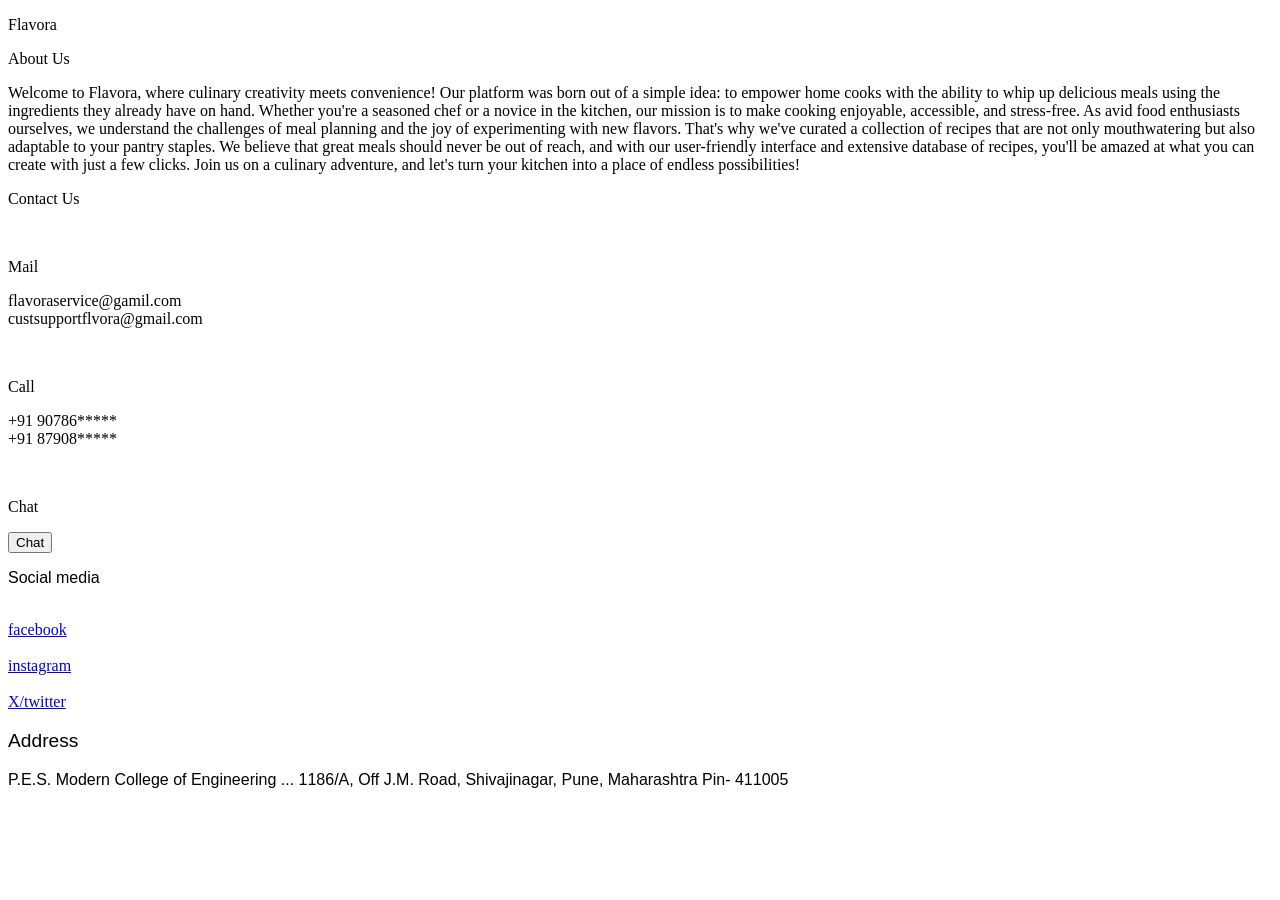
==== About/about.html @ e294f05e "Update about.html" ====
<!DOCTYPE html>
<html>
    <head>
        <title>Contact us</title>
       <link rel="stylesheet" href="styles/contactus.css">
    </head>
    <body>
        <div class="panel">
            <p class="title">
                Flavora
            </p>
        </div>
        <div class="background">
            <div class="aboutus">
                <p class="about-title"> About Us</p>
                <p class="para">Welcome to Flavora, where culinary creativity meets convenience! Our platform was born out of a simple idea: to empower home cooks with the ability to whip up delicious meals using the ingredients they already have on hand. Whether you're a seasoned chef or a novice in the kitchen, our mission is to make cooking enjoyable, accessible, and stress-free. As avid food enthusiasts ourselves, we understand the challenges of meal planning and the joy of experimenting with new flavors. That's why we've curated a collection of recipes that are not only mouthwatering but also adaptable to your pantry staples. We believe that great meals should never be out of reach, and with our user-friendly interface and extensive database of recipes, you'll be amazed at what you can create with just a few clicks. Join us on a culinary adventure, and let's turn your kitchen into a place of endless possibilities!</p>
            </div>
            <p class="Contact">
                Contact Us
            </p>
            <div class="board">
                <div class="chat"> 
                    <div class="image-conatiner"><img class="image" src="images/download.png" alt=""></div>
                    <p class="desc1">
                        Mail 
                    </p>
                    <p class="content1">
                        flavoraservice@gamil.com
                       <br>custsupportflvora@gmail.com 
                    </p>
                    
                </div>
                <div>
                    <div class="image-conatiner"><img class="image2" src="images/Screenshot 2024-02-25 090349.png" alt=""></div>
                    <p class="desc2">
                        Call 
                    </p>
                    <p class="content2">
                       +91 90786*****
                       <br>+91 87908*****
                    </p>     
                </div>
                <div>
                    <div class="image-conatiner"><img class="image3" src="images/Screenshot 2024-02-26 100932.png" alt=""></div>
                    <p class="desc3">
                        Chat
                    </p>
                   <button class="button">
                    Chat
                   </button>
                </div>
            </div>
            <div class="social-media">
                <p class="sm" style="font-family: arial;">
                    Social media
                </p>              
                    <div class="line1">
                        <div class="logo-conatiner"> <img class="logof" src="images/Screenshot 2024-02-26 105045.png" alt=""></div>
                        <div> <a class="facebooklink" href="https://www.facebook.com/">facebook</a></div>
                    </div> 
                    <div class="line2">
                        <div class="logo-conatiner"> <img class="logoi" src="images/Screenshot 2024-02-26 111407.png" alt=""></div>
                        <div> <a class="instagramlink" href="https://www.instagram.com/">instagram</a></div>
                    </div> 
                    <div class="line2">
                        <div class="logo-conatiner"> <img class="logox" src="images/Screenshot 2024-02-26 112437.png" alt=""></div>
                        <div> <a class="instagramlink" href="https://www.twitter.com/">X/twitter</a></div>
                    </div> 
            </div>
           <div class="add">
            <p style="font-size: larger;font-family: arial;">Address</p>
            <p style="font-family: arial;">
                P.E.S. Modern College of Engineering ... 1186/A, Off J.M. Road, Shivajinagar, Pune, Maharashtra Pin- 411005
            </p>
           </div>
           
        </div>
        </div>
    </body>
</html>
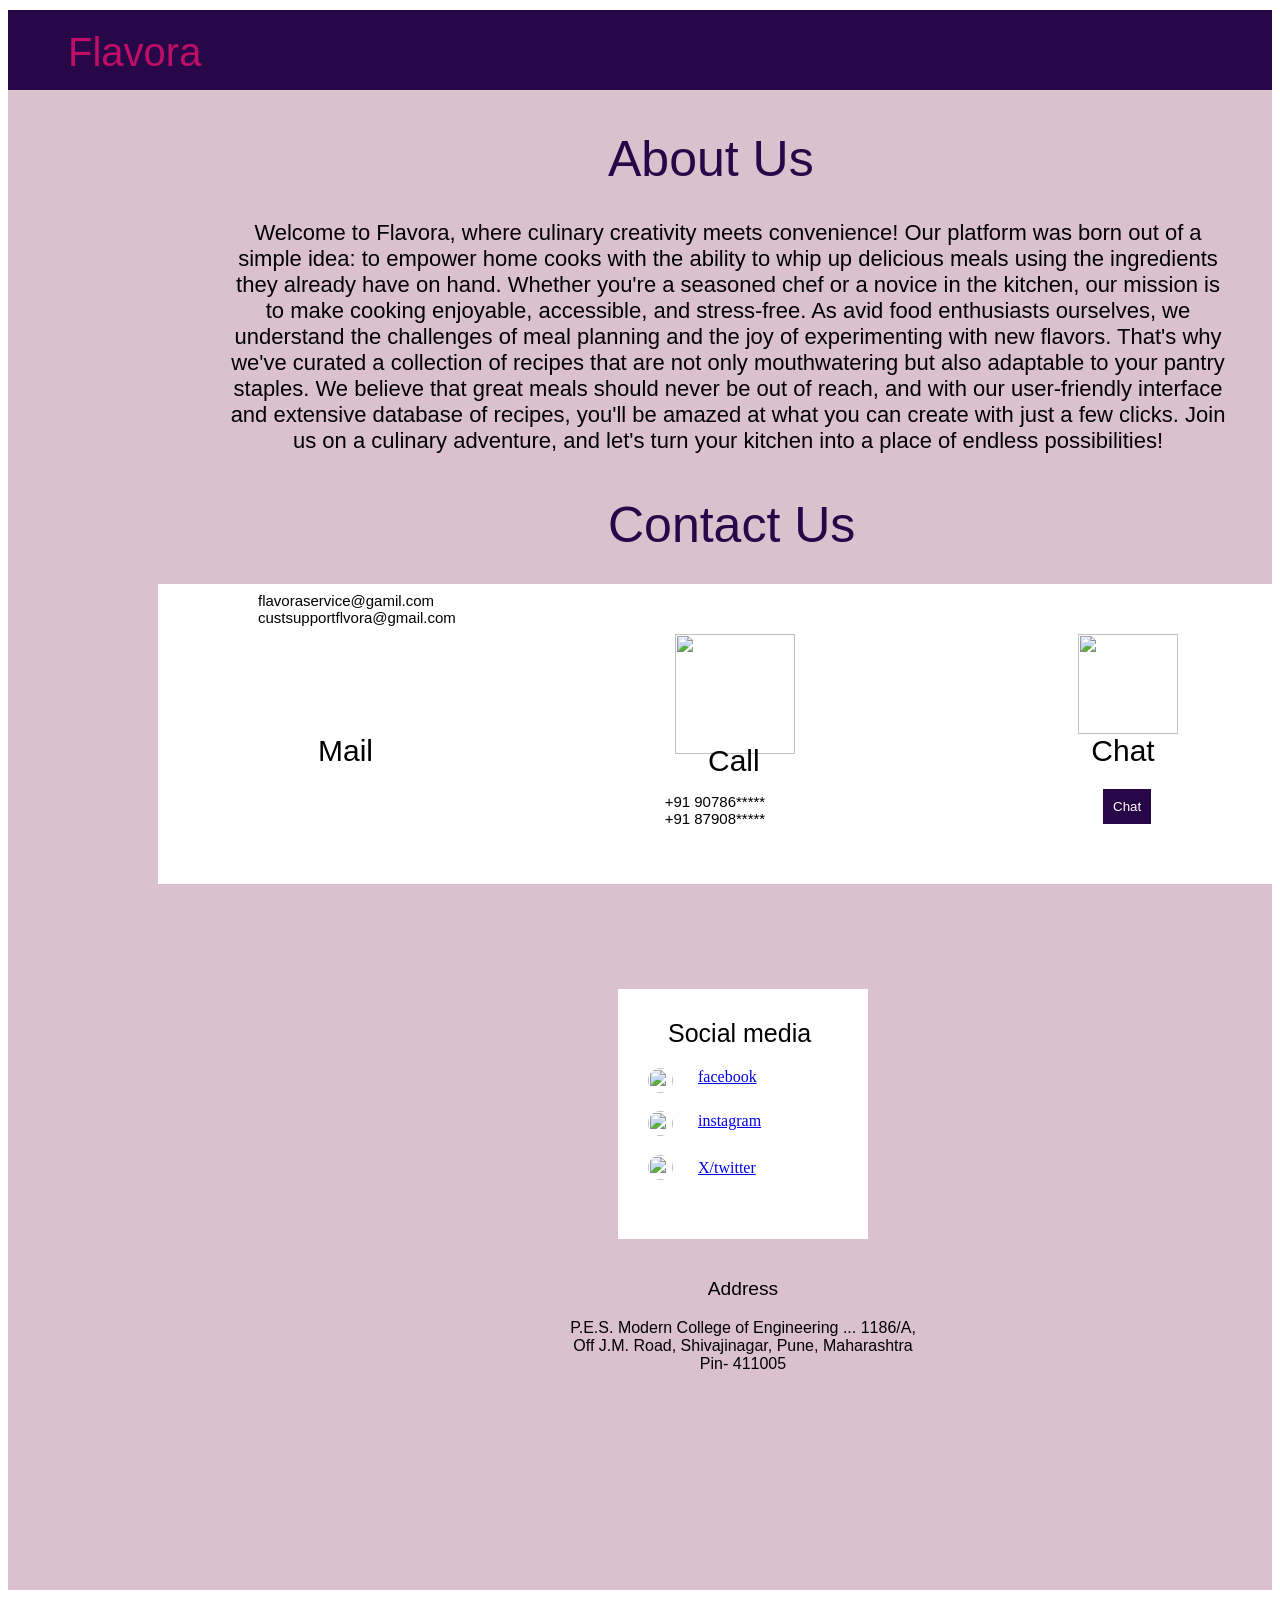
==== commit dd2b799c: "Resolved style.css issue in About" ====
--- a/About/about.html
+++ b/About/about.html
@@ -2,7 +2,7 @@
 <html>
     <head>
         <title>Contact us</title>
-       <link rel="stylesheet" href="styles/contactus.css">
+       <link rel="stylesheet" href="style.css">
     </head>
     <body>
         <div class="panel">
--- a/About/style.css
+++ b/About/style.css
@@ -0,0 +1,312 @@
+
+.panel
+{
+    margin-top: -30px;
+    height: 100px;
+    background-color: rgb(39, 7, 71);
+}
+.para
+{
+    font-family: arial;
+    text-align: center;
+    position: relative;
+    left: 220px;
+    width: 1000px;
+    top: 50px;
+    font-size: 22px;
+}
+.title
+{
+    font-size: 40px;
+    padding-bottom:30px;
+    color: rgb(190, 14, 102);
+    padding-top: 20px;
+    font-family: arial;
+    margin-left: 60px;
+}
+
+.background
+{
+    margin-top: -20px;
+    background-color: rgb(219, 192, 206);
+    width: 100%;
+    height: 1500px;
+}
+.Contact,.about-title
+{
+    display: inline;
+    font-family: arial;
+    color:  rgb(39, 7, 71);
+    margin-top: 0px;
+    font-size: 50px;
+    position: absolute;
+    top:150px;
+    left: 600px;
+    position: relative;
+    top: 40px;
+}
+.Contact
+{
+    position: relative;
+    top: 70px;
+
+}
+.mobile
+{
+    position: relative;
+    top: 170px;
+    left: 200px;
+    width: 300px;
+    height: 300px;
+    background-color: white;
+    border:none;
+    border-radius: 20px;
+}
+.contacthead
+{
+    text-align: center;
+    padding-top: 10px;
+    font-family: arial;
+    font-size: 20px;
+}
+.details
+{
+    font-size: 20px;
+    line-height: 40px;
+    margin-left: 20px;
+    font-family: arial;
+}
+.type
+{
+    background-color: white;
+    width: 250px;
+    height: 350px;
+    position: absolute;
+    left: 100px;
+    top: 300px;
+    display: inline-block;
+    margin-right: 20px;
+}
+.email
+{
+    position: absolute;
+    display:inline-block;
+    left: 400px;
+    top: 300px;
+    width: 650px;
+    height: 650px;
+}
+.logo
+{
+    margin-left: 45px;
+    width: 150px;
+    margin-top: 20px;
+    
+}
+.write
+{
+    font-size: 20px;
+    padding-left: 25px;
+}
+.button
+{
+    margin-left: 60px;
+    border: none;
+    background-color:rgb(39, 7, 71) ;
+    color: white;
+    padding: 10px;
+    position: relative;
+    top: 200px;
+    transition: color 1s;
+    transition: background-color 1s;
+
+}
+.mail-logo
+{
+    margin-bottom:0px ;
+}
+.button:hover
+{
+    background-color:rgb(190, 14, 102);
+    color: rgb(39, 7, 71);
+    cursor: pointer;
+}
+.button:active
+{
+    background-color: white;
+    color: black;
+}
+.board
+{
+    position: relative;
+    width: 1200px;
+    height: 300px;
+    left: 30px;
+    background-color: white;
+    top: 100px;
+    left: 150px;
+    display: grid;
+    column-gap: 20px;
+    grid-template-columns:1fr 1fr 1fr;
+}
+.image-container
+{
+    position: relative;
+    display: inline;
+    height: 150px;
+}
+.image
+{
+    position: relative;
+    left: 90px;
+    margin: 0px;
+}
+.desc1
+{
+    display: inline;
+    font-family: arial;
+    font-size: 30px;
+    position: absolute;
+    left: 160px;
+    top: 120px;
+}
+.desc2
+{
+    display: inline;
+    font-family: arial;
+    font-size: 30px;
+    position: absolute;
+    left: 550px;
+    top: 130px;
+}
+.content1
+{
+    position: relative;
+    left: 100px;
+    top: -25px;
+    width: 250px;
+}
+.content2
+{
+    position: relative;
+    left: 100px;
+    top: 70px;
+    width: 250px;
+}
+.image2
+{
+    height: 120px;
+    width: 120px;
+    position: relative;
+    left: 110px;
+    top: 50px;
+    object-fit: cover;
+}
+.image3
+{
+    width: 100px;
+    height: 100px;
+    object-fit: contain;
+    position: absolute;
+    top: 50px;
+    left: 920px;
+}
+.content3
+{
+    position: relative;
+    top: 160px;
+    left: 90px;
+}
+.desc3
+{
+    margin-top: 0px;
+    display: inline;
+    position: relative;
+    top:150px;
+    left:120px ;
+    font-size:30px;
+    font-family: arial;
+}
+.content1,.content2,.content3
+{
+    font-size: 15px;
+    font-family: arial;
+}
+.social-media
+{
+    width: 250px;
+    height: 250px;
+    background-color: white;
+    position: relative;
+    left: 610px;
+    top: 180px;
+}
+.sm
+{
+    position: relative;
+    top:30px;
+    left: 50px;
+    font-size: 25px;
+}
+.line1
+{
+    position: relative;
+    top: 25px;
+    display: grid;
+    height: 50px;
+    grid-template-columns: 60px 1fr;
+}
+.facebooklink
+{
+    position: relative;
+    left: 20px;
+}
+.logof
+{
+    position: relative;
+    left: 30px;
+    object-fit: cover;
+    width: 25px;
+    height: 25px;
+    border-radius: 50%;
+}
+.logoconatiner
+{
+    width: 50px;
+}
+.logoi
+{
+    position: relative;
+    position: relative;
+    left: 30px;
+    object-fit: cover;
+    top: 18px;
+    width: 25px;
+    height: 25px;
+    border-radius: 50%;
+}
+.instagramlink
+{
+    position: relative;
+    display: inline;
+    top: -10px;
+    left: 80px;
+}
+.logox
+{
+    object-fit: cover;
+    width: 25px;
+    height: 25px;
+    border-radius: 50%;
+    position: relative;
+    top: 15px;
+    left: 30px;
+}
+.add
+{
+    width: 350px;
+    text-align: center;
+    position: relative;
+    left: 560px;
+    top: 200px;
+}
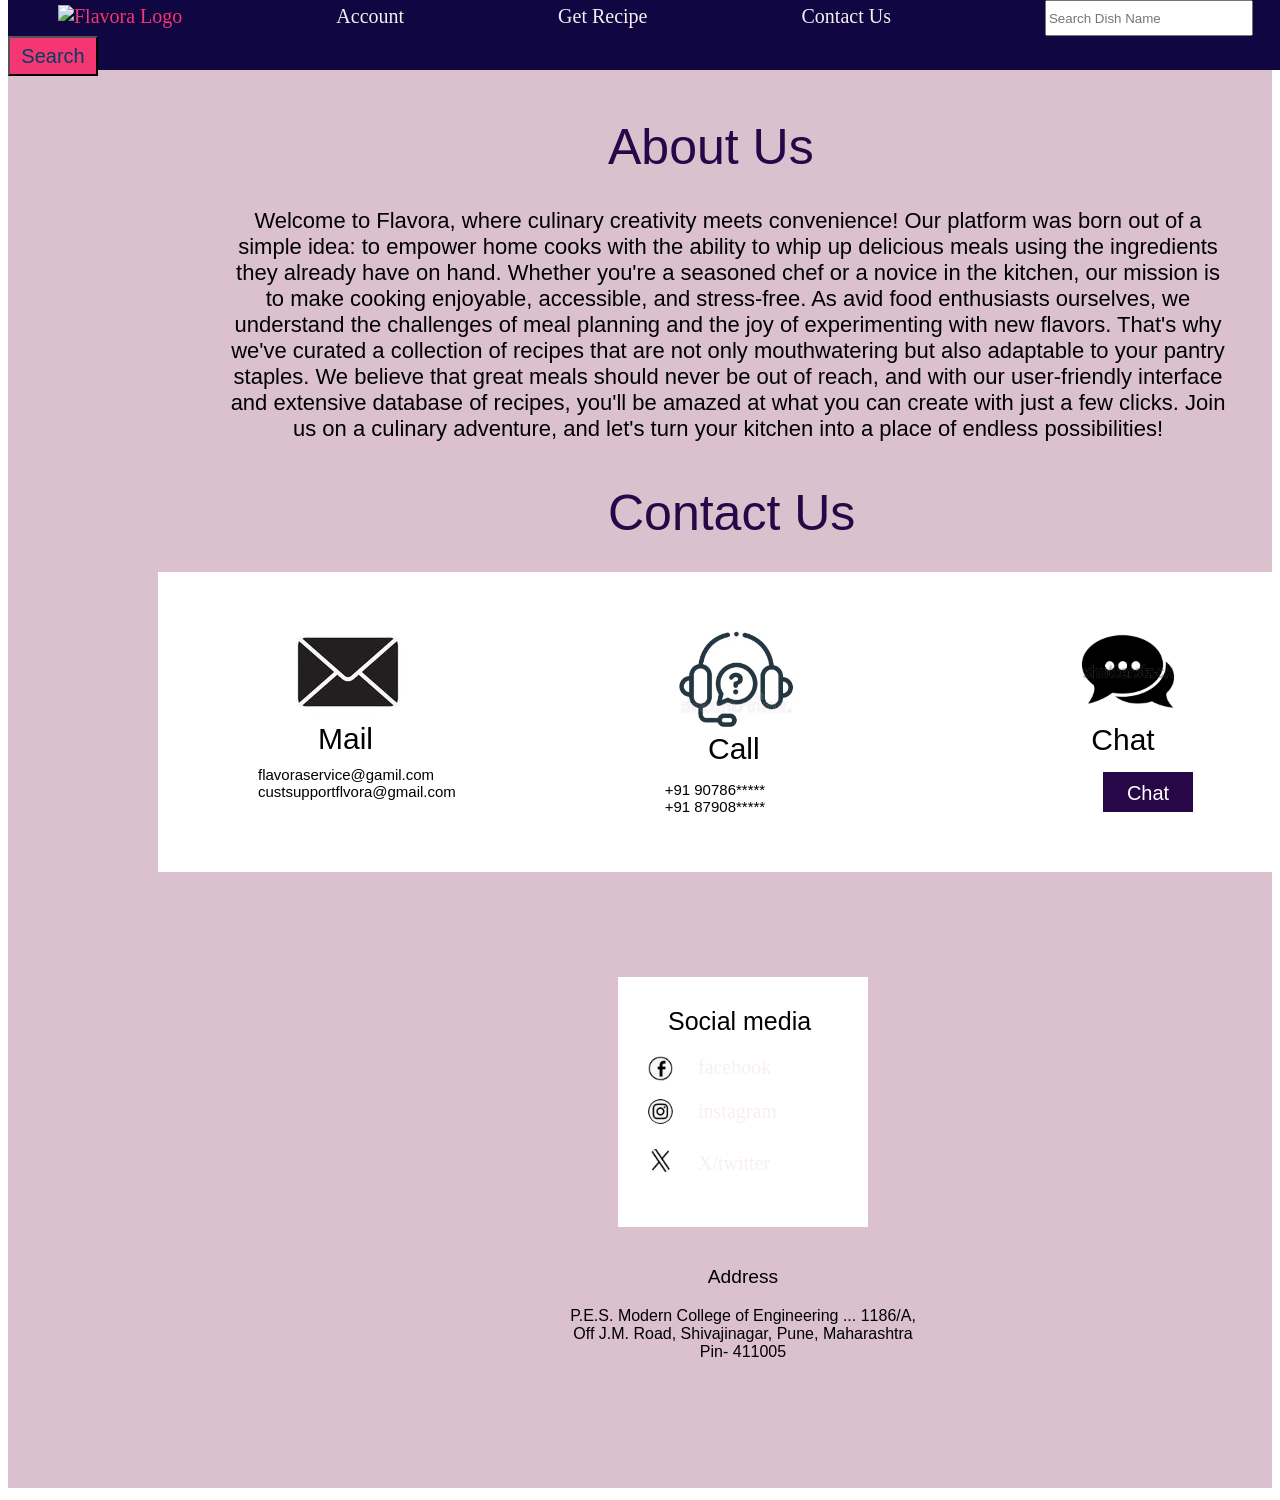
==== commit e53ce1e6: "works mostly" ====
--- a/About/about.html
+++ b/About/about.html
@@ -5,13 +5,18 @@
        <link rel="stylesheet" href="style.css">
     </head>
     <body>
-        <div class="panel">
-            <p class="title">
-                Flavora
-            </p>
+        <div id="navbar">
+            <a id="logo" href="D:\Workspace\Web_Workspace\PBL project sem 4\Home\home.html"><img src="C:\Users\Apeksha\Downloads\flavoralogo3.png" alt="Flavora Logo"></a>
+            <a href="D:\Workspace\Web_Workspace\PBL project sem 4\Login\login.html">Account</a>
+            <a href="#">Get Recipe</a>
+            <a href="D:\Workspace\Web_Workspace\PBL project sem 4\About\about.html">Contact Us</a>
+            <input placeholder="Search Dish Name">
+            <button>Search</button>
         </div>
+        
         <div class="background">
             <div class="aboutus">
+                <br><br><br><br><br>
                 <p class="about-title"> About Us</p>
                 <p class="para">Welcome to Flavora, where culinary creativity meets convenience! Our platform was born out of a simple idea: to empower home cooks with the ability to whip up delicious meals using the ingredients they already have on hand. Whether you're a seasoned chef or a novice in the kitchen, our mission is to make cooking enjoyable, accessible, and stress-free. As avid food enthusiasts ourselves, we understand the challenges of meal planning and the joy of experimenting with new flavors. That's why we've curated a collection of recipes that are not only mouthwatering but also adaptable to your pantry staples. We believe that great meals should never be out of reach, and with our user-friendly interface and extensive database of recipes, you'll be amazed at what you can create with just a few clicks. Join us on a culinary adventure, and let's turn your kitchen into a place of endless possibilities!</p>
             </div>
--- a/About/style.css
+++ b/About/style.css
@@ -1,10 +1,42 @@
 
-.panel
-{
-    margin-top: -30px;
-    height: 100px;
-    background-color: rgb(39, 7, 71);
-}
+#navbar {
+    height: 70px;
+    background-color: #100641;
+    position: fixed;
+    top: 0;
+    width: 100%;
+    z-index: 99;
+}
+
+#logo {
+    color:rgb(244, 54, 114);
+    padding-left: 50px;
+}
+
+#logo img {
+    width: 100px; 
+}
+
+a {
+    color: #f8efef;
+    font-size: 20px;
+    margin-right: 150px;
+    text-decoration: none;
+}
+
+input {
+    height: 30px;
+    width: 200px;
+}
+
+button {
+    background-color: rgb(244, 54, 114);
+    width: 90px;
+    height: 40px;
+    font-size: 20px;
+    color: #033f63;
+}
+
 .para
 {
     font-family: arial;
